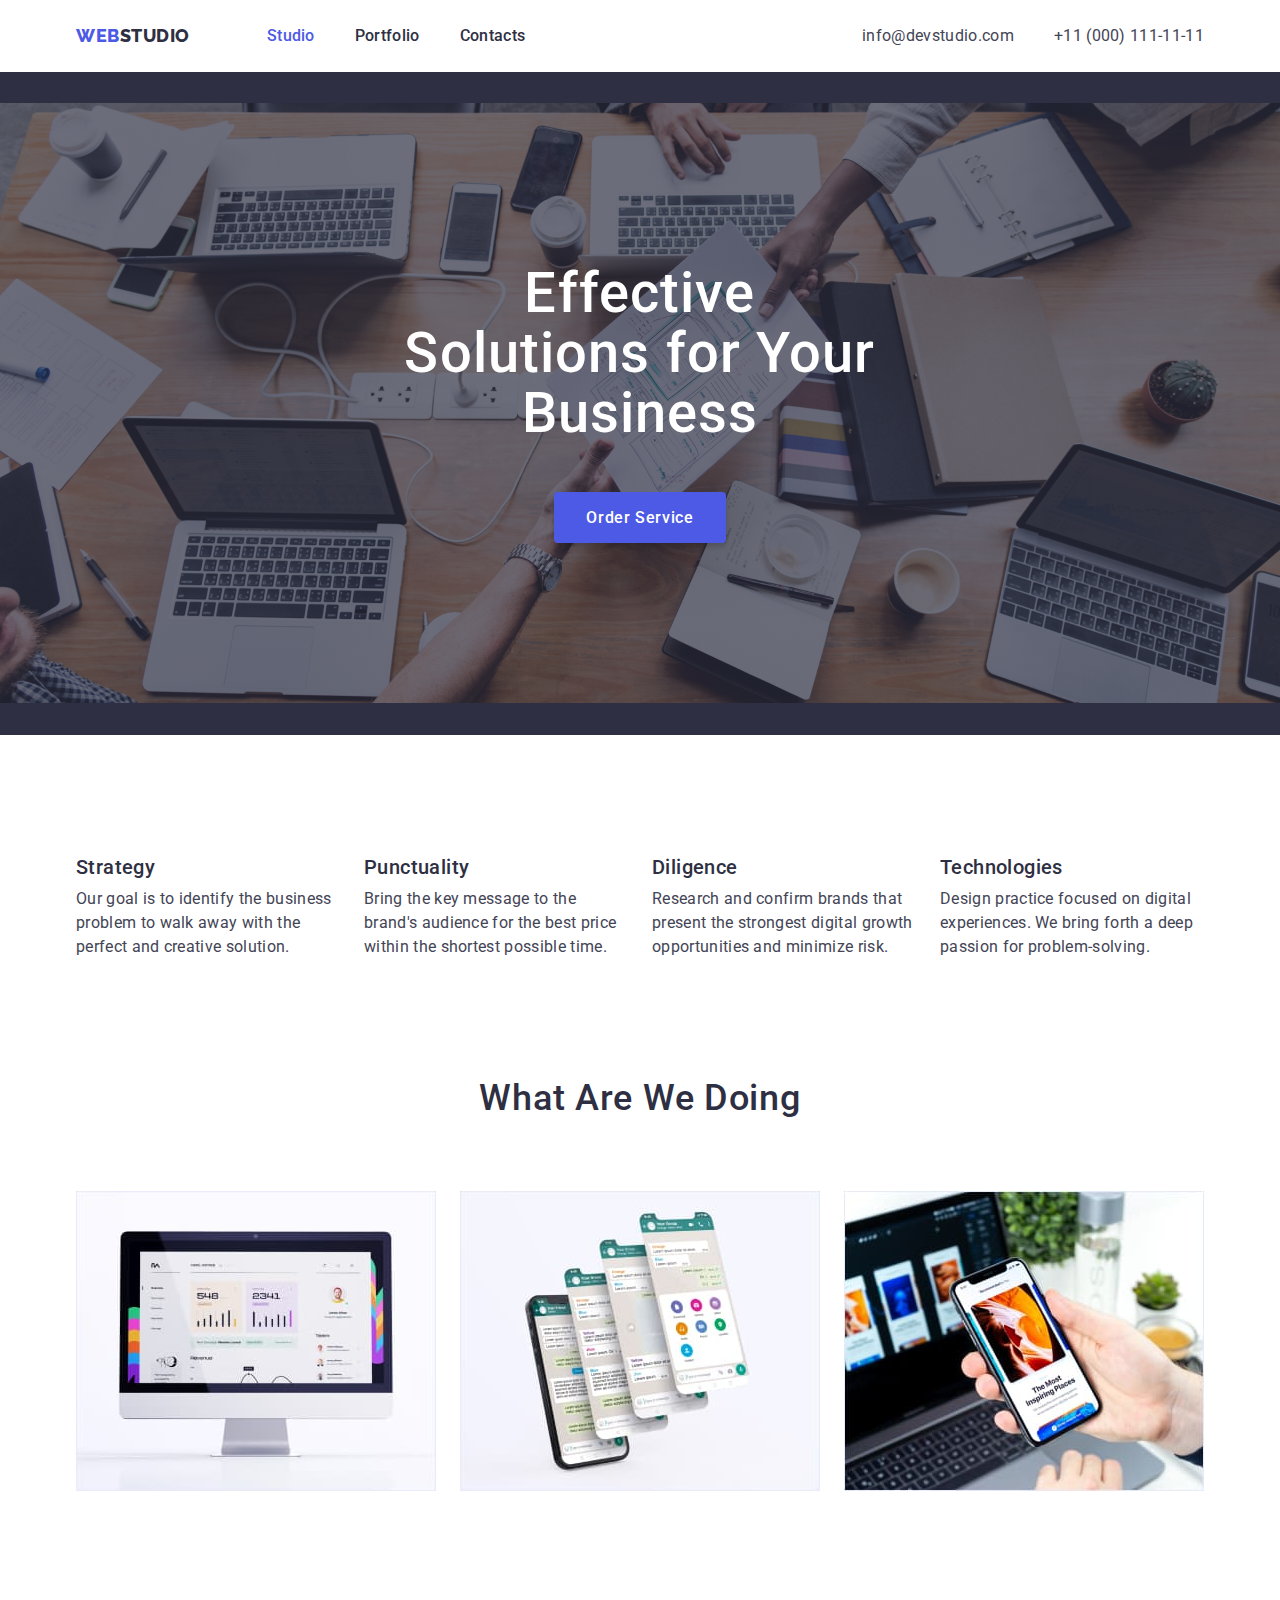
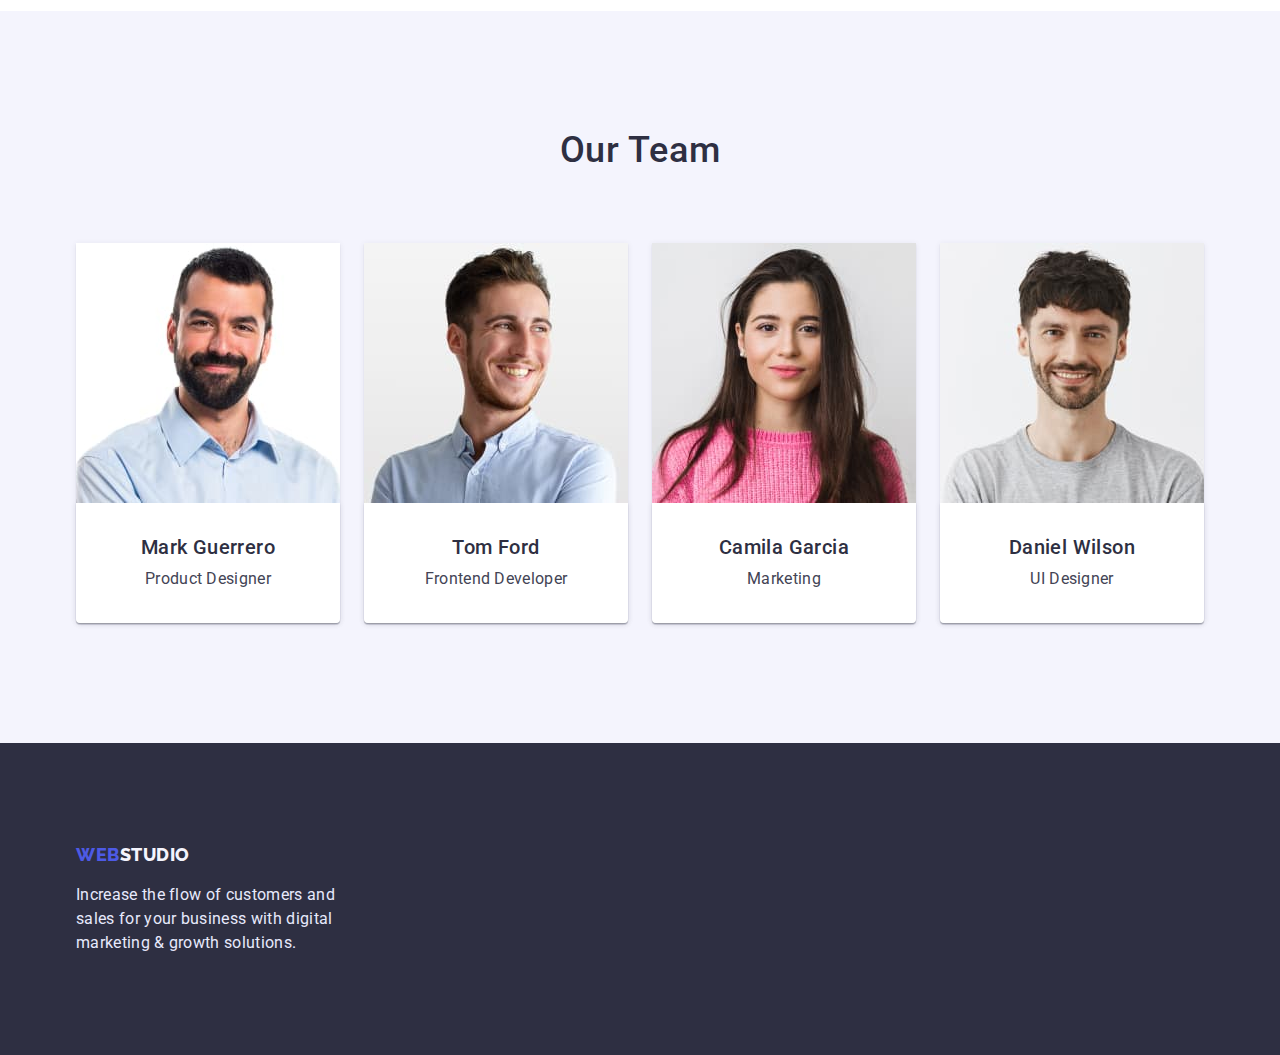
==== index.html @ efe11a9e "backgraund hero-section" ====
<!DOCTYPE html>
<html lang="en">
  <head>
    <meta charset="UTF-8" />
    <meta http-equiv="X-UA-Compatible" content="IE=edge" />
    <meta name="viewport" content="width=device-width, initial-scale=1.0" />
    <title>Studio</title>
    <link rel="preconnect" href="https://fonts.googleapis.com">
<link rel="preconnect" href="https://fonts.gstatic.com" crossorigin>
<link href="https://fonts.googleapis.com/css2?family=Raleway:wght@800&family=Roboto:wght@400;500;700;900&display=swap" rel="stylesheet">
<link rel="stylesheet" href="https://cdnjs.cloudflare.com/ajax/libs/modern-normalize/1.1.0/modern-normalize.min.css">
<link rel="stylesheet" href="./css/styles.css">
  </head>
  <body>
    <header class="header">
      <div class="container">
      <nav class="site-nav">
        <a href="./index.html" class="logo-link link"><span class="logo-first">Web</span><span class="logo-second">Studio</span></a>        
        <ul class="site-nav-list list">         
          <li><a href="./index.html" class="nav-link link current">Studio</a></li>
          <li><a href="./portfolio.html" class="nav-link link">Portfolio</a></li>
          <li><a href="" class="nav-link link">Contacts</a></li>
        </ul>
      </nav>  
      <ul class="contacts list">   
        <li class="item"><a href="mailto:info@devstudio.com" class="contacts-link link">info@devstudio.com</a></li>
        <li class="item"><a href="tel:+380961111111" class="contacts-link link">+11 (000) 111-11-11</a></li>
      </ul>
      </div>
    </header>
    <main>
      <section class="hero-section">
        <div class="container">
        <h1 class="hero-tittle">Effective Solutions for Your Business</h1>
        <button type="button" class="main-btn">Order Service</button>
        </div>
      </section>
      <section class="features-section">
        <div class="container">
        <h2 class="visually-hidden">Features</h2>
        <ul class="features-list list">
          <li class="item">
            <h3 class="list-name">Strategy</h3>
            <p class="list-text">
              Our goal is to identify the business problem to walk away with the
              perfect and creative solution.
            </p>
          </li>
          <li class="item">
            <h3 class="list-name">Punctuality</h3>
            <p class="list-text">
              Bring the key message to the brand's audience for the best price
              within the shortest possible time.
            </p>
          </li>
          <li class="item">
            <h3 class="list-name">Diligence</h3>
            <p class="list-text">
              Research and confirm brands that present the strongest digital
              growth opportunities and minimize risk.
            </p>
          </li>
          <li class="item">
            <h3 class="list-name">Technologies</h3>
            <p class="list-text">
              Design practice focused on digital experiences. We bring forth a
              deep passion for problem-solving.
            </p>
          </li>
        </ul>
        </div>
      </section>
      <section class="section-images">
        <div class="container">
        <h2 class="section-tittle">What are we doing</h2>
        <ul class="images-list list">
          <li><img src="./images/monitor.jpg" alt="Monitor" width="360"/></li>
          <li><img src="./images/mobile-screen.jpg" alt="Mobile screen" width="360"/></li>
          <li><img src="./images/mobile-version.jpg" alt="Laptop and mobile phone" width="360"/></li>
        </ul>
        </div>
      </section>
      <section class="team-section">
         <div class="container">
        <h2 class="section-tittle">Our Team</h2>
        <ul class="team-list list">
          <li class="item">
            <img src="./images/mark.jpg" alt="man with a beard" width="264"/>
            <div class="content-box" >
            <h3 class="list-name">Mark Guerrero</h3>
            <p class="list-text">Product Designer</p>
            </div>
          </li>
          <li class="item">
            <img src="./images/tom.jpg" alt="smiling man" width="264"/>
            <div class="content-box" >
            <h3 class="list-name">Tom Ford</h3>
            <p class="list-text">Frontend Developer</p>
            </div>
          </li>
          <li class="item">
            <img src="./images/camila.jpg" alt="woman in a pink sweater" width="264"/>
            <div class="content-box" >
            <h3 class="list-name">Camila Garcia</h3>
            <p class="list-text">Marketing</p>
            </div>
          </li>
          <li class="item">
            <img src="./images/daniel.jpg" alt="smiling man in gray t-shirt" width="264"/>
            <div class="content-box" >
            <h3 class="list-name">Daniel Wilson</h3>
            <p class="list-text">UI Designer</p>
            </div>
          </li>
        </ul>
        </div>
      </section>
    </main>
    <footer class="footer">
      <div class="container">
      <a href="./index.html" class="logo-link link"><span class="logo-first">Web</span><span class="logo-second">Studio</span></a>
      <p class="footer-text">
        Increase the flow of customers and sales for your business with digital
        marketing & growth solutions.
      </p>
      </div>
    </footer>
  </body>
</html>
---- css/styles.css ----
:root {
    --brand-color: #4D5AE5;
    --mian-color: #2E2F42;
    --text-color: #434455;
    --main-background-color: #FFFFFF;
    --background-light-color: #F4F4FD;
    --accent-color: #E7E9FC;

}

*,
*::before,
*::after {
    box-sizing: border-box;
}

body {
    font-family: 'Roboto', sans-serif;
    color: var(--mian-color);
    background-color: var(--main-background-color);
}
img {
    display: block;
}
.visually-hidden {
    position: absolute;
    width: 1px;
    height: 1px;
    margin: -1px;
    border: 0;
    padding: 0;
    white-space: nowrap;
    clip-path: inset(100%);
    clip: rect(0 0 0 0);
    overflow: hidden;
}

.link {
    text-decoration: none;
}

.list {
    list-style: none;
    padding: 0;
    margin: 0;
}

h1,
h2,
h3,
h4,
h5,
h6,
p {
    padding: 0;
    margin: 0;
}
.container {
    width: 1158px;
    padding-left: 15px;
    padding-right: 15px;
    margin: 0 auto;
}

.header .container {
    display: flex;
    align-items: center;
}
.header {
    box-shadow: 0px 2px 1px rgba(46, 47, 66, 0.08), 0px 1px 1px rgba(46, 47, 66, 0.16), 0px 1px 6px rgba(46, 47, 66, 0.08);
}

.logo-link {
    padding-top: 24px;
    padding-bottom: 24px;
    margin-right: 77px;

    font-family: 'Raleway', sans-serif;
    font-weight: 800;
    font-size: 18px;
    line-height: 1.33;
    letter-spacing: 0.03em;
    text-transform: uppercase;
}

.logo-first {
    color: var(--brand-color);
}

.logo-second {
    color: var(--mian-color);
}
.site-nav {
    display: flex;
}
.site-nav-list {
    display: flex;
    gap: 40px;
    align-items: center;
}

.nav-link {
    font-weight: 500;
    font-size: 16px;
    line-height: 1.5;
    letter-spacing: 0.02em;
    color: var(--mian-color);

    padding-top: 24px;
    padding-bottom: 24px;
}

.nav-link:hover,
.nav-link:focus {
    color: var(--text-color);
}

.nav-link:active {
    color: var(--brand-color);
}
.current {
    color: var(--brand-color);
}
.contacts {
    display: flex;
    margin-left: auto;
}
.contacts-link {
    font-size: 16px;
    line-height: 1.5;
    letter-spacing: 0.02em;
    color: var(--text-color);

    padding-top: 24px;
    padding-bottom: 24px;
}

.contacts-link:hover,
.contacts-link:focus {
    color: var(--brand-color);
}

.contacts .item+.item {
    margin-left: 40px;
}

.hero-section {
    background-color: var(--mian-color);
    text-align: center;

    padding-top: 192px;
    padding-bottom: 192px;

    background-image: linear-gradient(rgba(46, 47, 66, 0.7), rgba(46, 47, 66, 0.7)), url(/images/people-office.png);
    background-repeat: no-repeat;
    
    background-position: center;
    max-width: 1440px;
    margin: 0 auto;
}

.hero-tittle {
    font-weight: 500;
    font-size: 56px;
    line-height: 1.07;
    text-align: center;
    letter-spacing: 0.02em;
    color: var(--main-background-color);

    width: 492px;
    margin-left: auto;
    margin-right: auto;
    margin-bottom: 48px;
}

.main-btn {
    padding: 16px 32px;

    font-family: inherit;
    font-weight: 500;
    font-size: 16px;
    line-height: 1.2;
    letter-spacing: 0.04em;
    color: var(--main-background-color);
    background: var(--brand-color);
    box-shadow: 0px 4px 4px rgba(0, 0, 0, 0.15);
    border-radius: 4px;
    cursor: pointer;
    border: none;
}

.main-btn:hover,
.main-btn:focus {
    box-shadow: 0px 1px 6px rgba(46, 47, 66, 0.08), 0px 1px 1px rgba(46, 47, 66, 0.16), 0px 2px 1px rgba(46, 47, 66, 0.08);
}

.main-btn:active {
    background: #404BBF;
    box-shadow: 0px 4px 4px rgba(0, 0, 0, 0.15);
}

.features-section {
    padding-bottom: 120px;    
    padding-top: 120px;
}
.features-list {
    display: flex;
    gap: 24px;
}

.features-list .item {
    min-width: 264px;
}
.features-list .list-name{
    margin-bottom: 8px;
}
.list-name {
    font-weight: 500;
    font-size: 20px;
    line-height: 1.2;
    letter-spacing: 0.02em;
    color: var(--mian-color);

    margin-bottom: 8px;
}

.list-text {
    font-size: 16px;
    line-height: 1.5;
    letter-spacing: 0.02em;
    color: var(--text-color);
}

.section-images {
    padding-bottom: 120px;
}

.images-list {
    display: flex;
    gap: 24px;
}

.section-tittle {
    font-weight: 500;
    font-size: 36px;
    line-height: 1.11;
    text-align: center;
    letter-spacing: 0.02em;
    text-transform: capitalize;
    color: var(--mian-color);
    margin-bottom: 72px;
}

.team-section {
    padding-top: 120px;
    padding-bottom: 120px;

    background-color: var(--background-light-color);
}

.team-list {
    display: flex;
    gap: 24px;

    text-align: center;
    justify-content: center;
}

.team-list .item{
flex-direction: column;

background-color: var(--main-background-color);
box-shadow: 0px 1px 6px rgba(46, 47, 66, 0.08), 0px 1px 1px rgba(46, 47, 66, 0.16), 0px 2px 1px rgba(46, 47, 66, 0.08);
border-radius: 0px 0px 4px 4px;
}

.footer {
    padding-top: 100px;
    padding-bottom: 100px;
    
    background-color: var(--mian-color);
    text-align: left;
}

.footer .logo-second {
    color: var(--background-light-color);
}

.footer-text {
    margin-top: 16px;
    width: 264px;
    
    line-height: 1.5;
    letter-spacing: 0.02em;
    color: var(--accent-color);
}

.btn {
    font-family: 'Roboto', sans-serif;
    font-weight: 500;
    color: var(--brand-color);
    text-align: center;
    cursor: pointer;
    font-size: 16px;
    line-height: 1.5;
    background: var(--background-light-color);
    border: 1px solid #E7E9FC;
    letter-spacing: 0.04em;
    border-radius: 4px;

    padding: 8px 16px;
}
.btn:hover,
.btn:focus {
    color: var(--main-background-color);
    background: var(--brand-color);
    box-shadow: 0px 3px 1px rgba(0, 0, 0, 0.1), 0px 2px 1px rgba(0, 0, 0, 0.08), 0px 2px 2px rgba(0, 0, 0, 0.12);
    border-radius: 4px;
    border: 1px solid var(--brand-color);
}
.filters-section{
    padding-top: 96px;
    padding-bottom: 120px;
}
.filters-btn-list{
    display: flex;
    gap: 24px;
    
    margin-bottom: 72px;
    justify-content: center;
}

.projects{
    display: flex;
    flex-wrap: wrap;
}

.projects >.flex-element{
    flex-direction: calc((100%-48px)/3);
    margin-right: 24px;
    margin-bottom: 48px;     
}

.content-box{
    background-color: var(--main-background-color);
    display: flex;
    flex-direction: column;
    justify-content: center;
    
    padding: 32px 16px;  
}
.projects .content-box{
    align-items: flex-start;
    
    border: 0.5px solid #F4F4FD;
    box-shadow: 0px 1px 6px rgba(46, 47, 66, 0.08);
    border-top: none;  
}
.team-section .content-box{
border-top: none;
box-shadow: 0px 1px 6px rgba(46, 47, 66, 0.08), 0px 1px 1px rgba(46, 47, 66, 0.16), 0px 2px 1px rgba(46, 47, 66, 0.08);
border-radius: 0px 0px 4px 4px;
}
.flex-element:nth-child(3n){
    margin-right: 0;
}
.flex-element:nth-last-child(-n + 3) {
    margin-bottom: 0%;
}
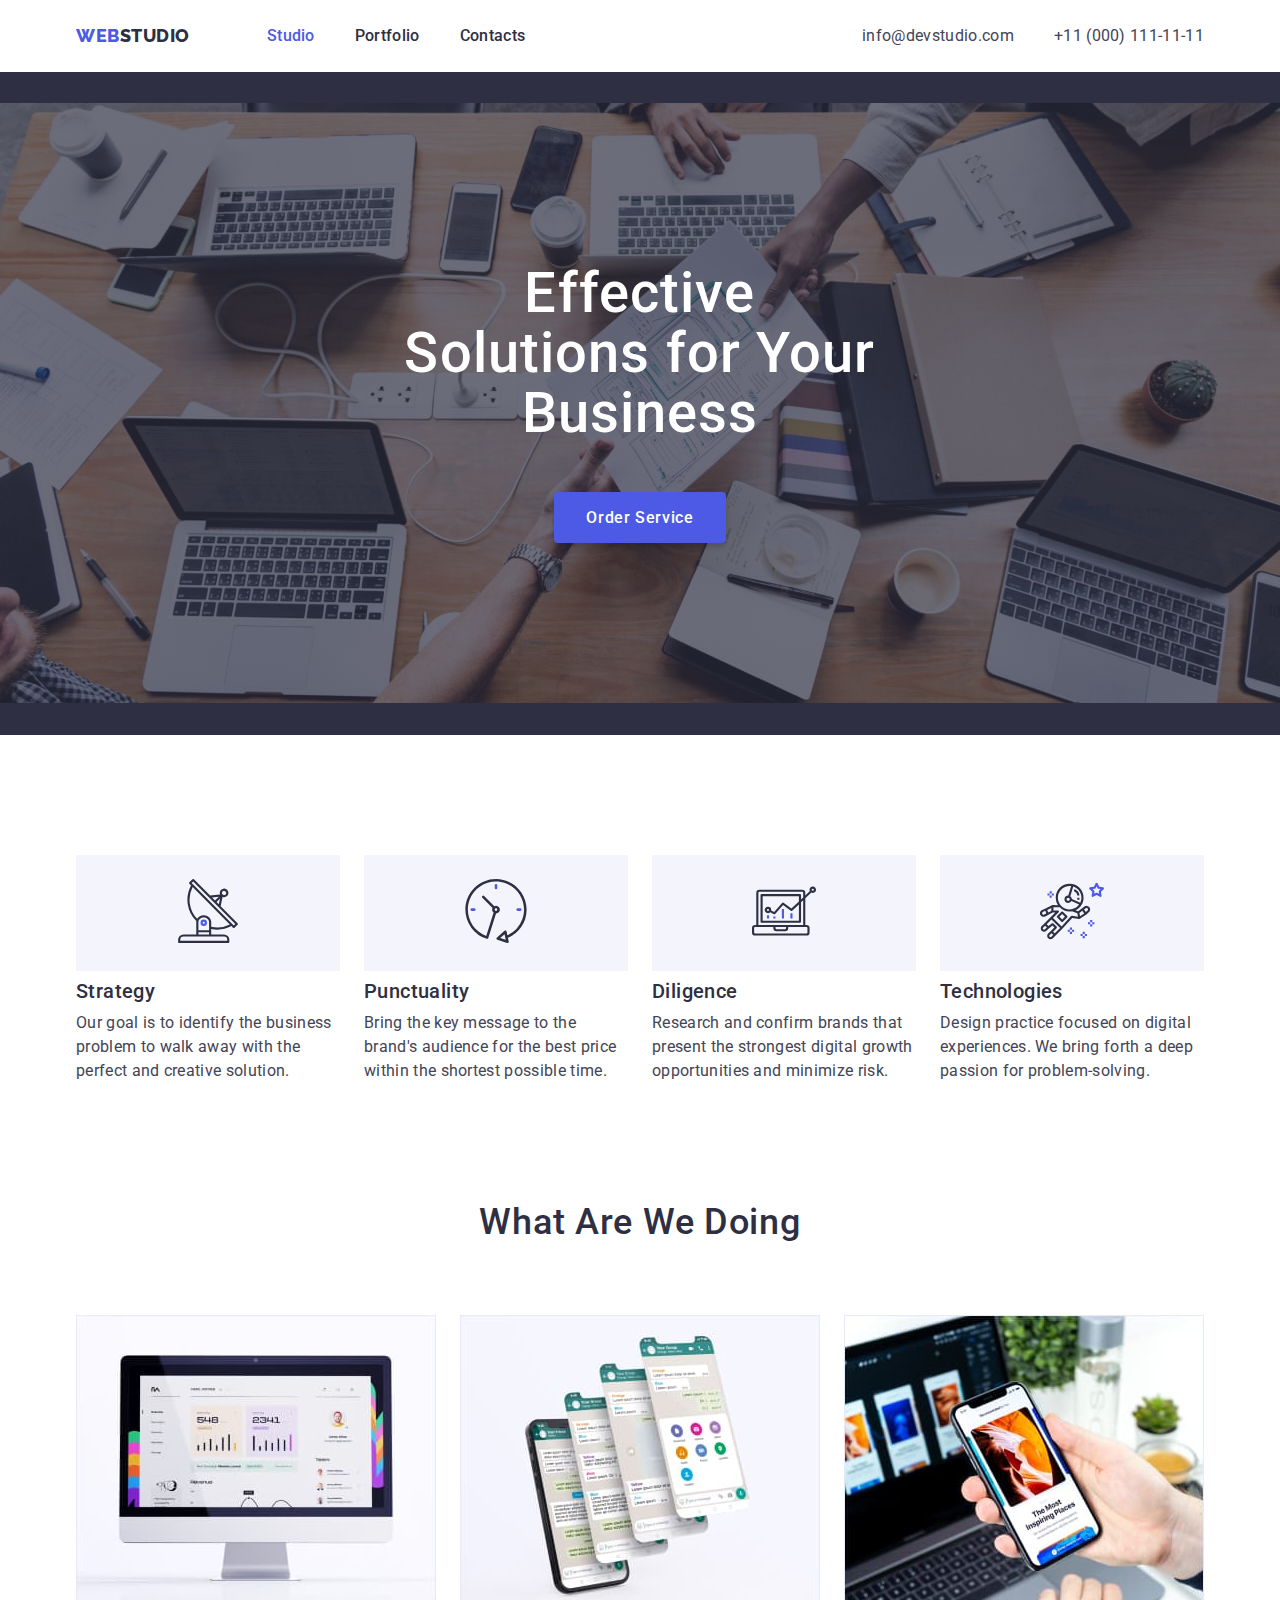
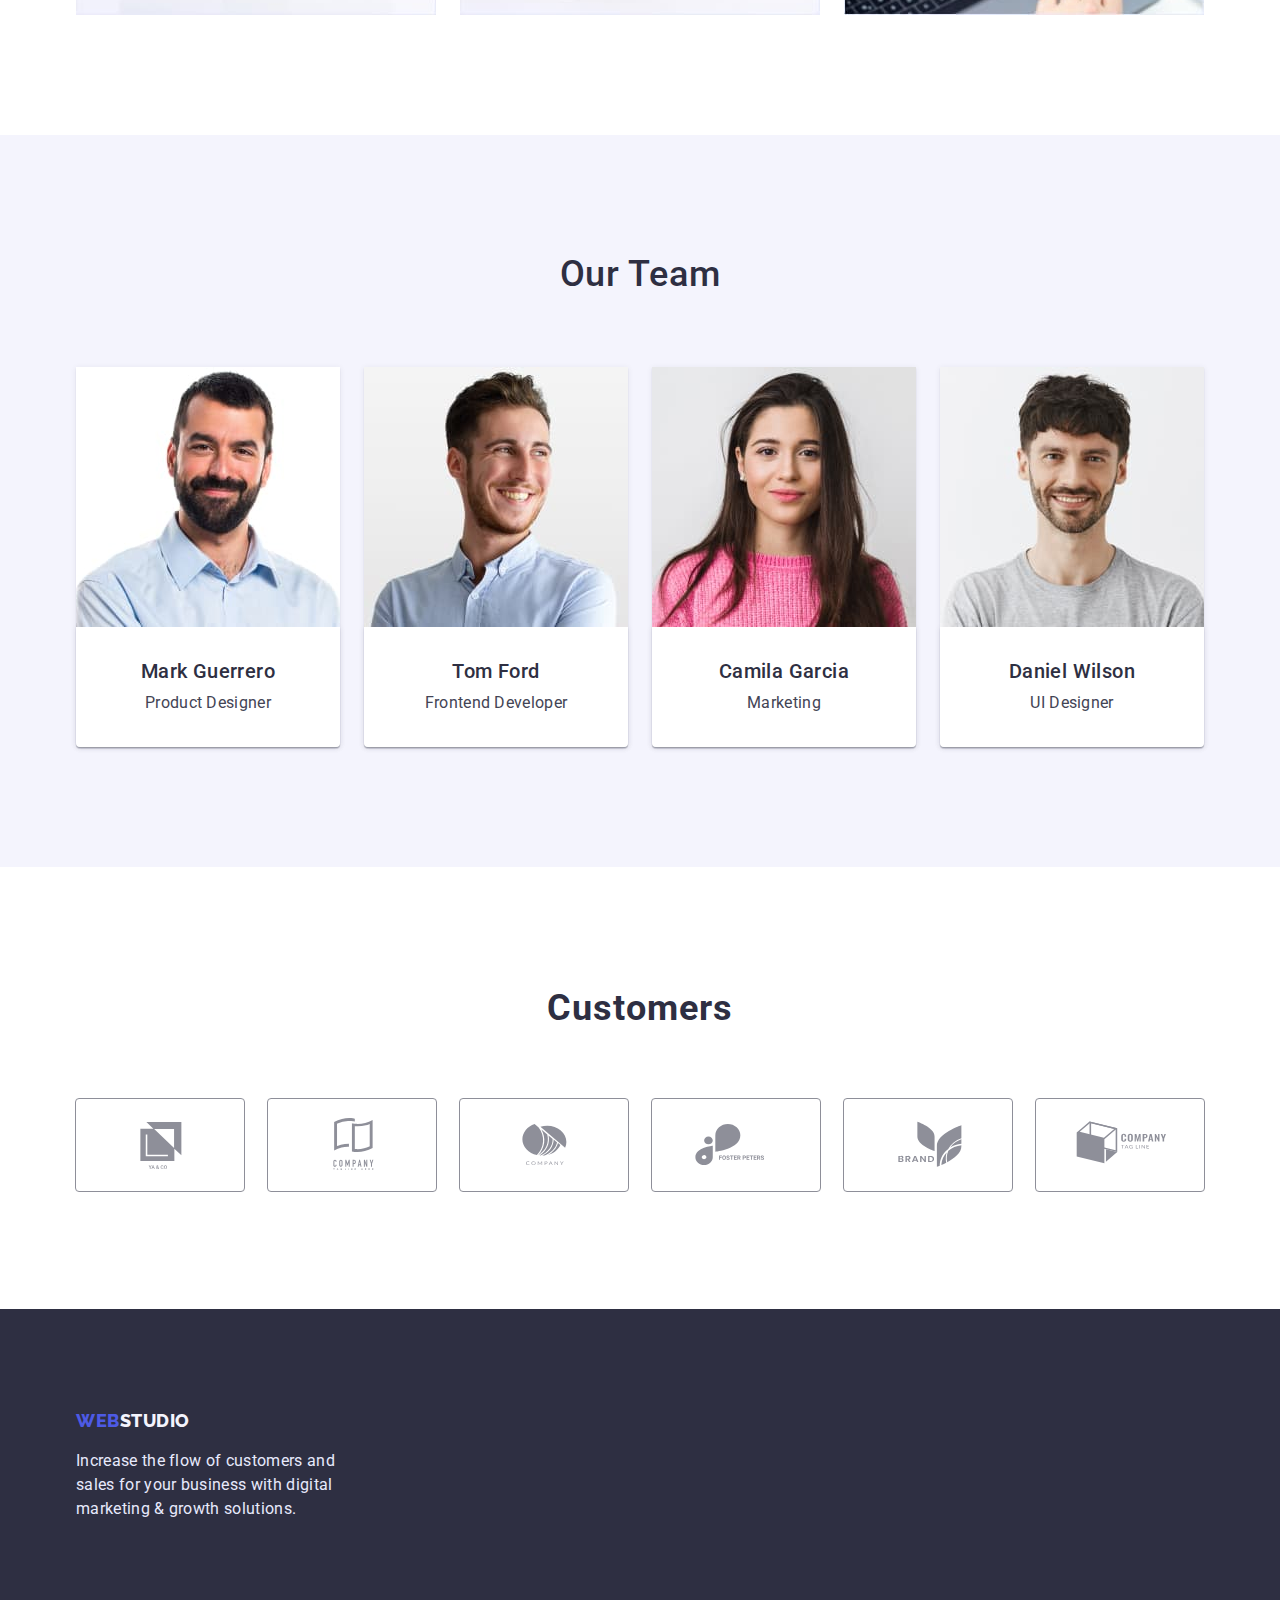
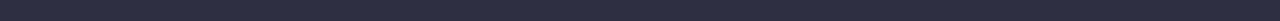
==== commit 3c52fec1: "add customers, features pictures" ====
--- a/index.html
+++ b/index.html
@@ -40,13 +40,20 @@
         <h2 class="visually-hidden">Features</h2>
         <ul class="features-list list">
           <li class="item">
+            <div class="features-box">
+            <svg class="picture"><use href="/images/symbol-defs.svg#icon-antenna"></use></svg>
+            </div>
             <h3 class="list-name">Strategy</h3>
             <p class="list-text">
               Our goal is to identify the business problem to walk away with the
               perfect and creative solution.
             </p>
+            
           </li>
           <li class="item">
+            <div class="features-box">
+            <svg class="picture"><use href="/images/symbol-defs.svg#icon-clock"></use></svg>
+            </div>
             <h3 class="list-name">Punctuality</h3>
             <p class="list-text">
               Bring the key message to the brand's audience for the best price
@@ -54,6 +61,9 @@
             </p>
           </li>
           <li class="item">
+            <div class="features-box">
+            <svg class="picture"><use href="/images/symbol-defs.svg#icon-diagram"></use></svg>
+            </div>
             <h3 class="list-name">Diligence</h3>
             <p class="list-text">
               Research and confirm brands that present the strongest digital
@@ -61,6 +71,9 @@
             </p>
           </li>
           <li class="item">
+            <div class="features-box">
+            <svg class="picture"><use href="/images/symbol-defs.svg#icon-astronaut"></use></svg>
+            </div>
             <h3 class="list-name">Technologies</h3>
             <p class="list-text">
               Design practice focused on digital experiences. We bring forth a
@@ -115,6 +128,38 @@
         </ul>
         </div>
       </section>
+      <section class="customers-section">
+        <div class="container">
+          <h2 class="section-tittle">Customers</h2>
+          <ul class="customers-list list">
+            <li class="box-icon">
+            <a href="" class="icon-link">
+              <svg class="icon"><use href="/images/symbol-defs.svg#icon-Logo-1"></use></svg>
+              </a>
+          </li>
+            <li class="box-icon">
+              <a href="" class="icon-link">
+              <svg class="icon"><use href="/images/symbol-defs.svg#icon-Logo-2"></use></svg>
+            </a></li>
+            <li class="box-icon">
+              <a href="" class="icon-link">
+              <svg class="icon"><use href="/images/symbol-defs.svg#icon-Logo-3"></use></svg>
+            </a></li>
+            <li class="box-icon">
+              <a href="" class="icon-link">
+              <svg class="icon"><use href="/images/symbol-defs.svg#icon-Logo-4"></use></svg>
+            </a></li>
+            <li class="box-icon">
+              <a href="" class="icon-link">
+              <svg class="icon"><use href="/images/symbol-defs.svg#icon-Logo-5"></use></svg>
+            </a></li>
+            <li class="box-icon">
+              <a href="" class="icon-link">
+              <svg class="icon"><use href="/images/symbol-defs.svg#icon-Logo-6"></use></svg>
+            </a></li>
+          </ul>
+        </div>
+      </section>
     </main>
     <footer class="footer">
       <div class="container">
--- a/css/styles.css
+++ b/css/styles.css
@@ -1,6 +1,7 @@
 :root {
     --brand-color: #4D5AE5;
     --mian-color: #2E2F42;
+    --light-slate: #8E8F99;
     --text-color: #434455;
     --main-background-color: #FFFFFF;
     --background-light-color: #F4F4FD;
@@ -151,7 +152,7 @@
     padding-top: 192px;
     padding-bottom: 192px;
 
-    background-image: linear-gradient(rgba(46, 47, 66, 0.7), rgba(46, 47, 66, 0.7)), url(/images/people-office.png);
+    background-image: linear-gradient(rgba(46, 47, 66, 0.7), rgba(46, 47, 66, 0.7)), url(/images/people-office.jpg);
     background-repeat: no-repeat;
     
     background-position: center;
@@ -207,7 +208,17 @@
     display: flex;
     gap: 24px;
 }
-
+.features-box{
+background-color: var(--background-light-color);
+padding: 24px 100px;
+margin-bottom: 8px;
+}
+.picture{
+    width: 64px;
+    height: 64px;
+    /* padding: 24px 100px; */
+    /* background-color:var(--background-light-color); */
+}
 .features-list .item {
     min-width: 264px;
 }
@@ -272,6 +283,45 @@
 background-color: var(--main-background-color);
 box-shadow: 0px 1px 6px rgba(46, 47, 66, 0.08), 0px 1px 1px rgba(46, 47, 66, 0.16), 0px 2px 1px rgba(46, 47, 66, 0.08);
 border-radius: 0px 0px 4px 4px;
+}
+
+.customers-section{
+    padding-top: 120px;
+    padding-bottom: 120px;
+}
+.customers-section .section-tittle{
+    font-weight: 700;
+    line-height: 1.17;
+    letter-spacing: 0.03em;
+}
+.customers-list{
+    display: flex;
+    gap: 24px;
+    text-align: center;
+}
+.box-icon{
+    display: flex;
+    justify-content: center;
+    align-items: center;
+    width: 168px;
+    height: 88px;
+}
+.icon-link{
+    fill: var(--light-slate);  
+    padding: 16px 32px;
+
+    border: 1px solid #8E8F99;
+    border-radius: 4px;
+}
+.icon-link:hover,
+.icon-link:focus{
+    fill: #404BBF;
+    border-color: #404BBF;
+    
+}
+.icon{
+    width: 104px;
+    height: 56px;
 }
 
 .footer {
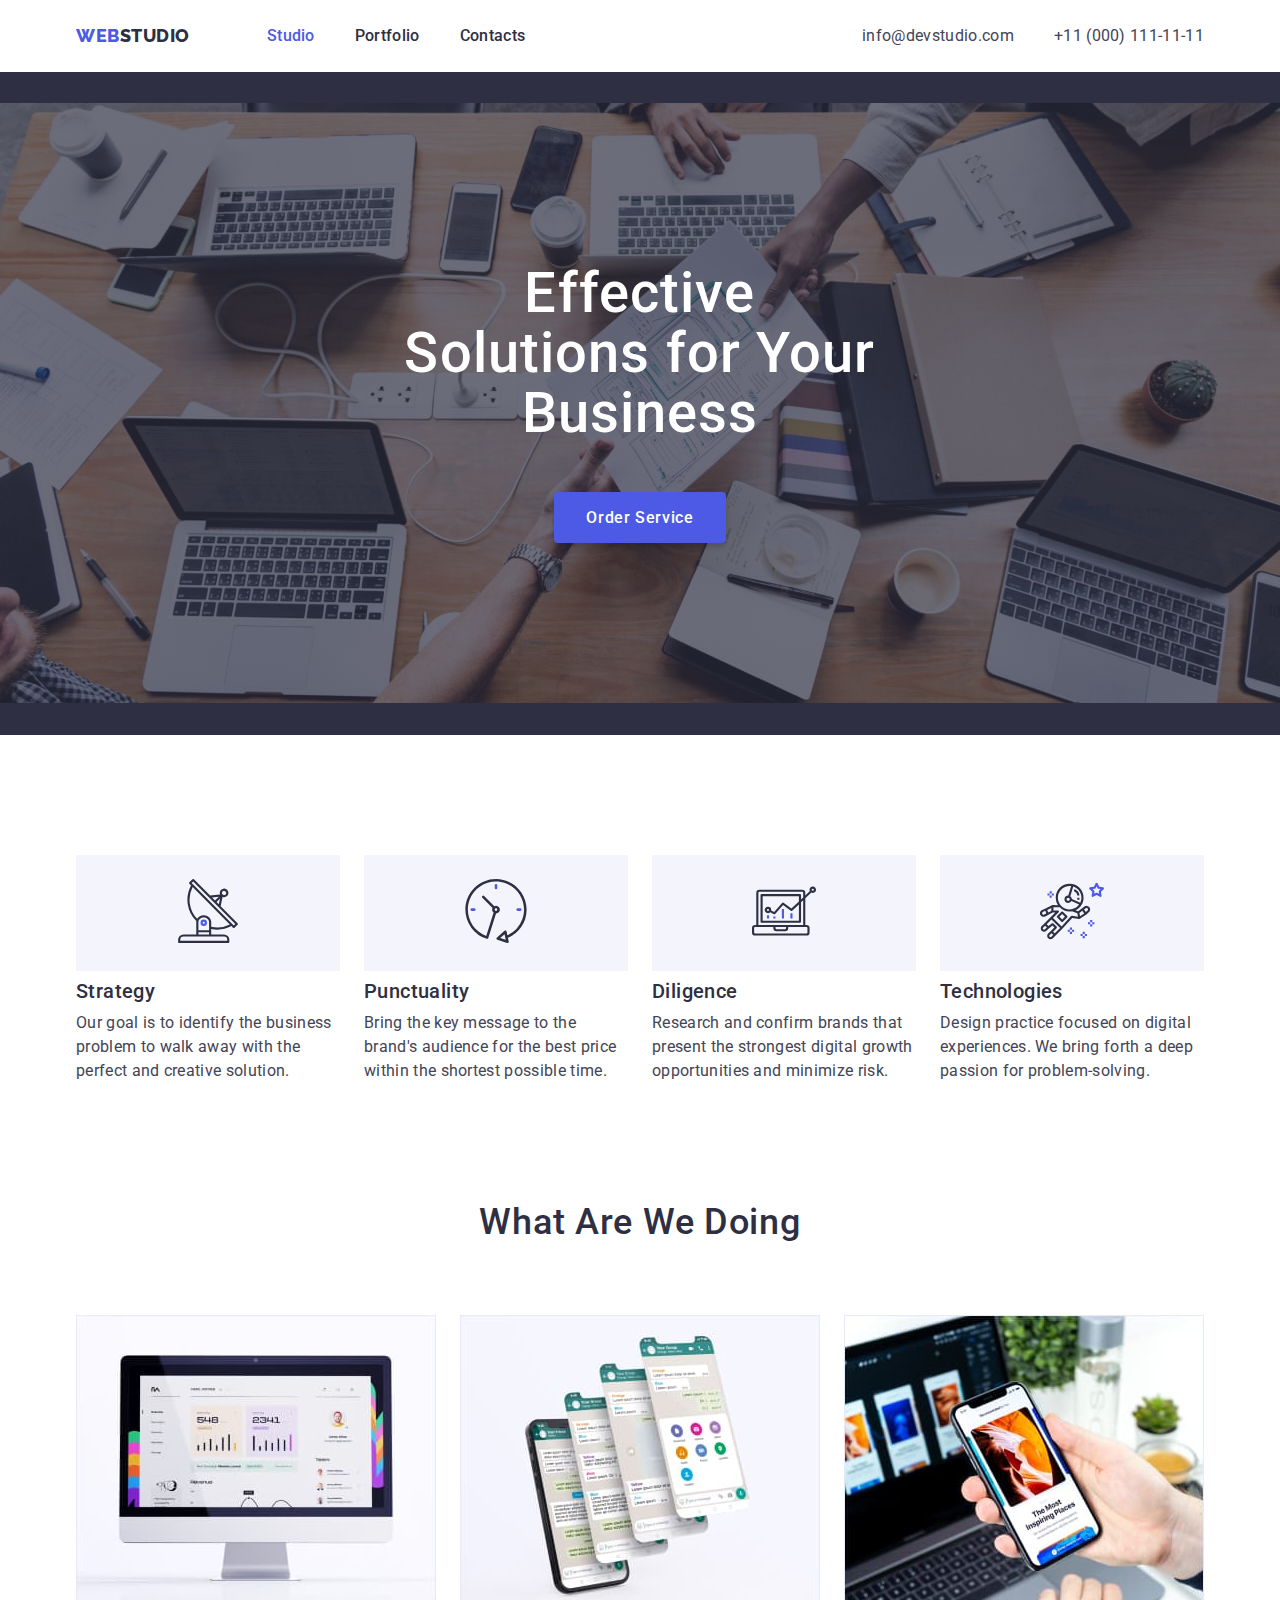
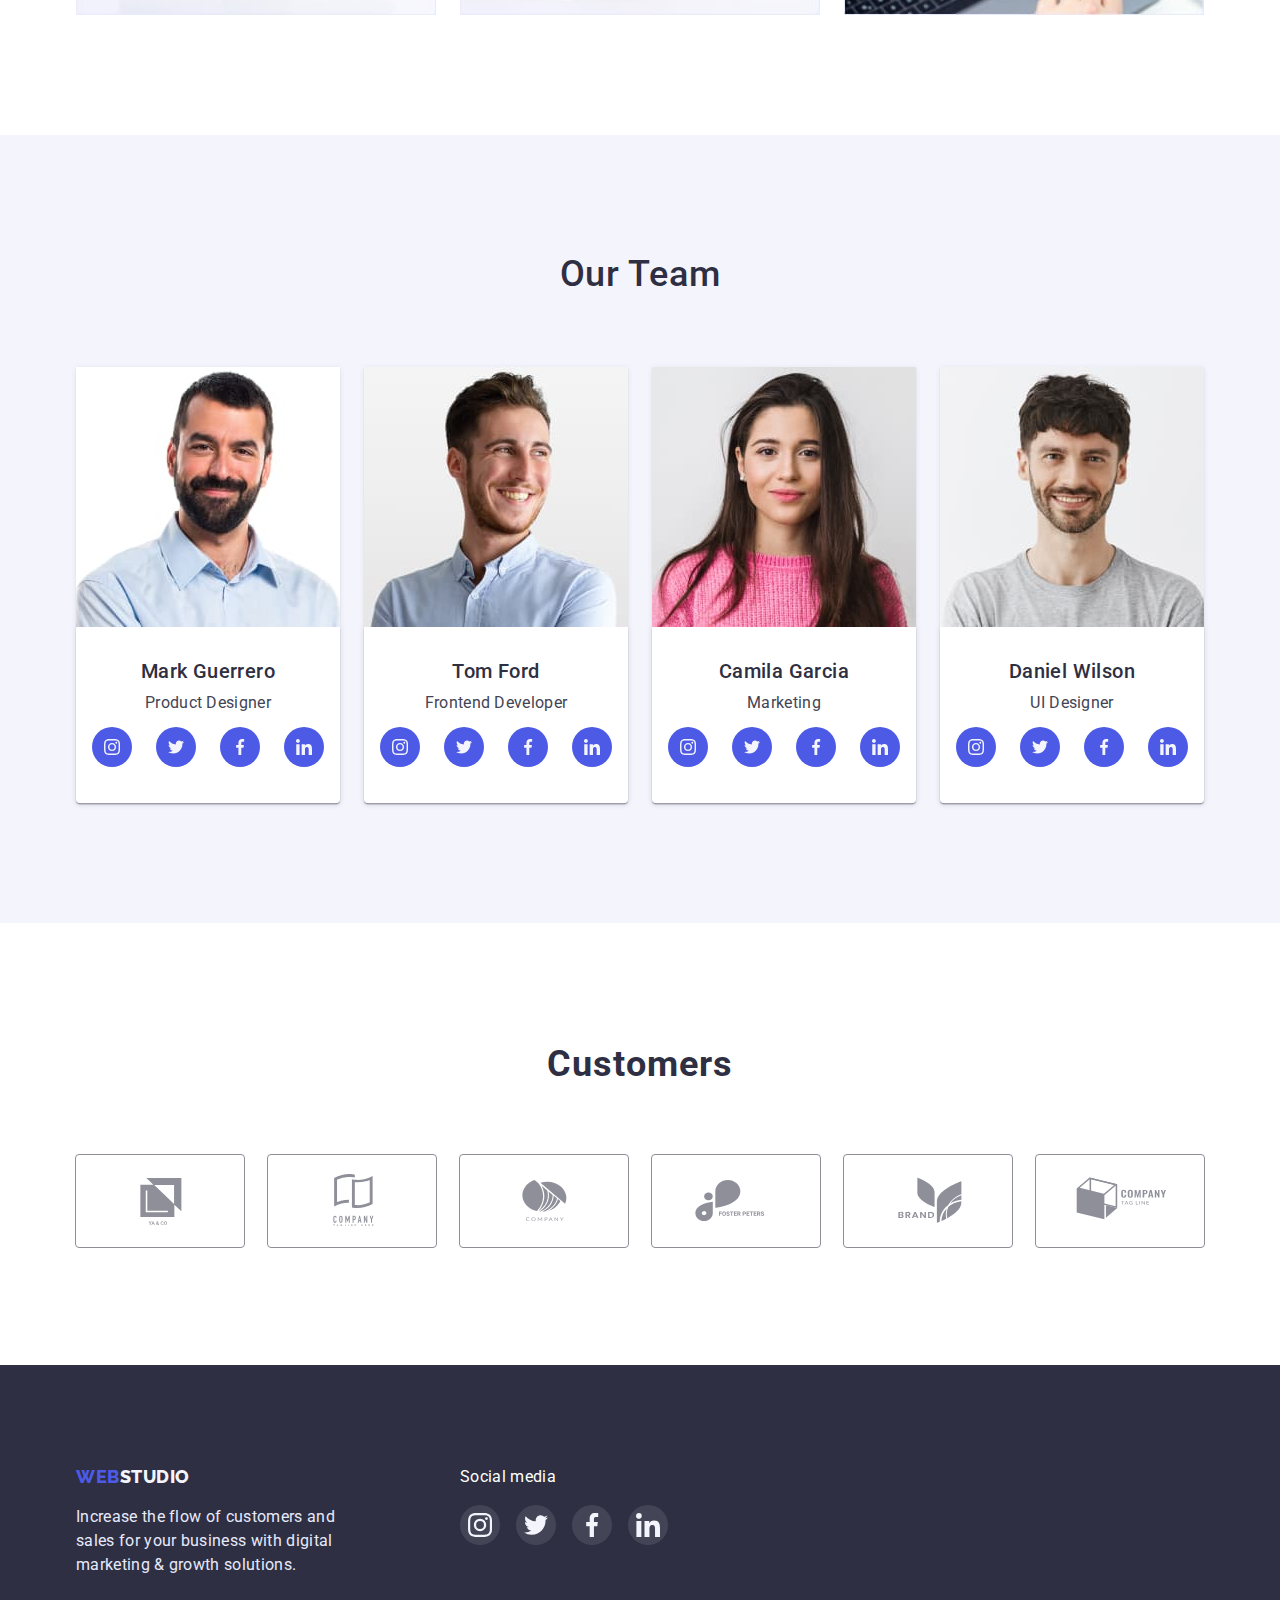
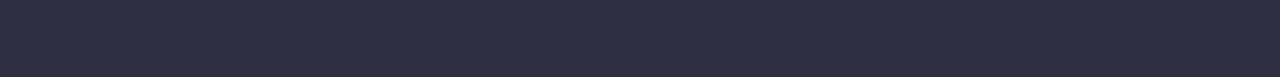
==== commit 4ed1e8d9: "add social links" ====
--- a/index.html
+++ b/index.html
@@ -41,7 +41,7 @@
         <ul class="features-list list">
           <li class="item">
             <div class="features-box">
-            <svg class="picture"><use href="/images/symbol-defs.svg#icon-antenna"></use></svg>
+            <svg width="64px" height="64px"><use href="/images/symbol-defs.svg#icon-antenna"></use></svg>
             </div>
             <h3 class="list-name">Strategy</h3>
             <p class="list-text">
@@ -52,7 +52,7 @@
           </li>
           <li class="item">
             <div class="features-box">
-            <svg class="picture"><use href="/images/symbol-defs.svg#icon-clock"></use></svg>
+            <svg width="64px" height="64px"><use href="/images/symbol-defs.svg#icon-clock"></use></svg>
             </div>
             <h3 class="list-name">Punctuality</h3>
             <p class="list-text">
@@ -62,7 +62,7 @@
           </li>
           <li class="item">
             <div class="features-box">
-            <svg class="picture"><use href="/images/symbol-defs.svg#icon-diagram"></use></svg>
+            <svg width="64px" height="64px"><use href="/images/symbol-defs.svg#icon-diagram"></use></svg>
             </div>
             <h3 class="list-name">Diligence</h3>
             <p class="list-text">
@@ -72,7 +72,7 @@
           </li>
           <li class="item">
             <div class="features-box">
-            <svg class="picture"><use href="/images/symbol-defs.svg#icon-astronaut"></use></svg>
+            <svg width="64px" height="64px"><use href="/images/symbol-defs.svg#icon-astronaut"></use></svg>
             </div>
             <h3 class="list-name">Technologies</h3>
             <p class="list-text">
@@ -102,6 +102,36 @@
             <div class="content-box" >
             <h3 class="list-name">Mark Guerrero</h3>
             <p class="list-text">Product Designer</p>
+            <ul class="social-links list">
+              <li>
+                <a href="" class="soc-link link">
+                  <svg width="16px" height="16px">
+                    <use href="./images/symbol-defs.svg#icon-instagram"></use>
+                  </svg>
+                </a>
+              </li>
+              <li>
+                <a href="" class="soc-link link">
+                  <svg width="16px" height="16px">
+                    <use href="./images/symbol-defs.svg#icon-twitter"></use>
+                  </svg>
+                </a>
+              </li>
+              <li>
+                <a href="" class="soc-link link">
+                  <svg width="16px" height="16px">
+                    <use href="./images/symbol-defs.svg#icon-facebook"></use>
+                  </svg>
+                </a>
+              </li>
+              <li>
+                <a href="" class="soc-link link">
+                  <svg width="16px" height="16px">
+                    <use href="./images/symbol-defs.svg#icon-linkedin"></use>
+                  </svg>
+                </a>
+              </li>
+            </ul>
             </div>
           </li>
           <li class="item">
@@ -109,6 +139,36 @@
             <div class="content-box" >
             <h3 class="list-name">Tom Ford</h3>
             <p class="list-text">Frontend Developer</p>
+            <ul class="social-links list">
+              <li>
+                <a href="" class="soc-link link">
+                  <svg width="16px" height="16px">
+                    <use href="./images/symbol-defs.svg#icon-instagram"></use>
+                  </svg>
+                </a>
+              </li>
+              <li>
+                <a href="" class="soc-link link">
+                  <svg width="16px" height="16px">
+                    <use href="./images/symbol-defs.svg#icon-twitter"></use>
+                  </svg>
+                </a>
+              </li>
+              <li>
+                <a href="" class="soc-link link">
+                  <svg width="16px" height="16px">
+                    <use href="./images/symbol-defs.svg#icon-facebook"></use>
+                  </svg>
+                </a>
+              </li>
+              <li>
+                <a href="" class="soc-link link">
+                  <svg width="16px" height="16px">
+                    <use href="./images/symbol-defs.svg#icon-linkedin"></use>
+                  </svg>
+                </a>
+              </li>
+            </ul>
             </div>
           </li>
           <li class="item">
@@ -116,6 +176,36 @@
             <div class="content-box" >
             <h3 class="list-name">Camila Garcia</h3>
             <p class="list-text">Marketing</p>
+            <ul class="social-links list">
+              <li>
+                <a href="" class="soc-link link">
+                  <svg width="16px" height="16px">
+                    <use href="./images/symbol-defs.svg#icon-instagram"></use>
+                  </svg>
+                </a>
+              </li>
+              <li>
+                <a href="" class="soc-link link">
+                  <svg width="16px" height="16px">
+                    <use href="./images/symbol-defs.svg#icon-twitter"></use>
+                  </svg>
+                </a>
+              </li>
+              <li>
+                <a href="" class="soc-link link">
+                  <svg width="16px" height="16px">
+                    <use href="./images/symbol-defs.svg#icon-facebook"></use>
+                  </svg>
+                </a>
+              </li>
+              <li>
+                <a href="" class="soc-link link">
+                  <svg width="16px" height="16px">
+                    <use href="./images/symbol-defs.svg#icon-linkedin"></use>
+                  </svg>
+                </a>
+              </li>
+            </ul>
             </div>
           </li>
           <li class="item">
@@ -123,6 +213,36 @@
             <div class="content-box" >
             <h3 class="list-name">Daniel Wilson</h3>
             <p class="list-text">UI Designer</p>
+            <ul class="social-links list">
+              <li>
+                <a href="" class="soc-link link">
+                  <svg width="16px" height="16px">
+                    <use href="./images/symbol-defs.svg#icon-instagram"></use>
+                  </svg>
+                </a>
+              </li>
+              <li>
+                <a href="" class="soc-link link">
+                  <svg width="16px" height="16px">
+                    <use href="./images/symbol-defs.svg#icon-twitter"></use>
+                  </svg>
+                </a>
+              </li>
+              <li>
+                <a href="" class="soc-link link">
+                  <svg width="16px" height="16px">
+                    <use href="./images/symbol-defs.svg#icon-facebook"></use>
+                  </svg>
+                </a>
+              </li>
+              <li>
+                <a href="" class="soc-link link">
+                  <svg width="16px" height="16px">
+                    <use href="./images/symbol-defs.svg#icon-linkedin"></use>
+                  </svg>
+                </a>
+              </li>
+            </ul>
             </div>
           </li>
         </ul>
@@ -134,28 +254,28 @@
           <ul class="customers-list list">
             <li class="box-icon">
             <a href="" class="icon-link">
-              <svg class="icon"><use href="/images/symbol-defs.svg#icon-Logo-1"></use></svg>
+              <svg width="104px" height="56px"><use href="/images/symbol-defs.svg#icon-Logo-1"></use></svg>
               </a>
           </li>
             <li class="box-icon">
               <a href="" class="icon-link">
-              <svg class="icon"><use href="/images/symbol-defs.svg#icon-Logo-2"></use></svg>
-            </a></li>
-            <li class="box-icon">
-              <a href="" class="icon-link">
-              <svg class="icon"><use href="/images/symbol-defs.svg#icon-Logo-3"></use></svg>
-            </a></li>
-            <li class="box-icon">
-              <a href="" class="icon-link">
-              <svg class="icon"><use href="/images/symbol-defs.svg#icon-Logo-4"></use></svg>
-            </a></li>
-            <li class="box-icon">
-              <a href="" class="icon-link">
-              <svg class="icon"><use href="/images/symbol-defs.svg#icon-Logo-5"></use></svg>
-            </a></li>
-            <li class="box-icon">
-              <a href="" class="icon-link">
-              <svg class="icon"><use href="/images/symbol-defs.svg#icon-Logo-6"></use></svg>
+              <svg width="104px" height="56px"><use href="/images/symbol-defs.svg#icon-Logo-2"></use></svg>
+            </a></li>
+            <li class="box-icon">
+              <a href="" class="icon-link">
+              <svg width="104px" height="56px"><use href="/images/symbol-defs.svg#icon-Logo-3"></use></svg>
+            </a></li>
+            <li class="box-icon">
+              <a href="" class="icon-link">
+              <svg width="104px" height="56px"><use href="/images/symbol-defs.svg#icon-Logo-4"></use></svg>
+            </a></li>
+            <li class="box-icon">
+              <a href="" class="icon-link">
+              <svg width="104px" height="56px"><use href="/images/symbol-defs.svg#icon-Logo-5"></use></svg>
+            </a></li>
+            <li class="box-icon">
+              <a href="" class="icon-link">
+              <svg width="104px" height="56px"><use href="/images/symbol-defs.svg#icon-Logo-6"></use></svg>
             </a></li>
           </ul>
         </div>
@@ -163,12 +283,50 @@
     </main>
     <footer class="footer">
       <div class="container">
+        <div class="footer-wrapper">
+          <div class="left-content">
       <a href="./index.html" class="logo-link link"><span class="logo-first">Web</span><span class="logo-second">Studio</span></a>
       <p class="footer-text">
         Increase the flow of customers and sales for your business with digital
         marketing & growth solutions.
       </p>
+    </div>
+      <div class="footer-soc-links">
+        <p class="social-name">Social media</p>
+        <ul class="footer-list list">
+          <li>
+            <a href="" class="footer-link link">
+              <svg width="24" height="24">
+                <use href="./images/symbol-defs.svg#icon-instagram"></use>
+              </svg>
+            </a>
+          </li>
+          <li>
+            <a href="" class="footer-link link">
+              <svg width="24" height="24">
+                <use href="./images/symbol-defs.svg#icon-twitter"></use>
+              </svg>
+            </a>
+          </li>
+          <li>
+            <a href="" class="footer-link link">
+              <svg width="24" height="24">
+                <use href="./images/symbol-defs.svg#icon-facebook" ></use>
+              </svg>
+            </a>
+          </li>
+          <li>
+            <a href="" class="footer-link link">
+              <svg width="24" height="24">
+                <use href="./images/symbol-defs.svg#icon-linkedin"></use>
+              </svg>
+            </a>
+          </li>
+        </ul>
+        </div>
+     
       </div>
+      
     </footer>
   </body>
 </html>
--- a/css/styles.css
+++ b/css/styles.css
@@ -213,12 +213,7 @@
 padding: 24px 100px;
 margin-bottom: 8px;
 }
-.picture{
-    width: 64px;
-    height: 64px;
-    /* padding: 24px 100px; */
-    /* background-color:var(--background-light-color); */
-}
+
 .features-list .item {
     min-width: 264px;
 }
@@ -240,6 +235,7 @@
     line-height: 1.5;
     letter-spacing: 0.02em;
     color: var(--text-color);
+
 }
 
 .section-images {
@@ -284,7 +280,23 @@
 box-shadow: 0px 1px 6px rgba(46, 47, 66, 0.08), 0px 1px 1px rgba(46, 47, 66, 0.16), 0px 2px 1px rgba(46, 47, 66, 0.08);
 border-radius: 0px 0px 4px 4px;
 }
-
+.social-links{
+    display: flex;
+    align-items: center;
+    justify-content: center;
+   
+    gap: 24px;
+    margin-top: 8px;
+    padding: 4px 0px;
+}
+.soc-link{
+    display: inline-block;
+    background-color: #4D5AE5;
+    width: 40px;
+    height: 40px;
+    padding: 12px;
+    border-radius: 50%;
+}
 .customers-section{
     padding-top: 120px;
     padding-bottom: 120px;
@@ -319,10 +331,6 @@
     border-color: #404BBF;
     
 }
-.icon{
-    width: 104px;
-    height: 56px;
-}
 
 .footer {
     padding-top: 100px;
@@ -331,6 +339,9 @@
     background-color: var(--mian-color);
     text-align: left;
 }
+.footer-wrapper{
+    display: flex;
+}
 
 .footer .logo-second {
     color: var(--background-light-color);
@@ -338,13 +349,43 @@
 
 .footer-text {
     margin-top: 16px;
+    margin-right: 0;
     width: 264px;
     
     line-height: 1.5;
     letter-spacing: 0.02em;
     color: var(--accent-color);
 }
-
+.footer-soc-links{
+    margin-left: 120px;
+}
+.social-name{
+    color: var(--main-background-color);
+    font-weight: 6500;
+    font-size: 16px;
+    line-height: 1.5;
+    letter-spacing: 0.02em;
+    margin-bottom: 16px;
+}
+.footer-list{
+    display: flex;
+    justify-content: center;
+    align-items: center;
+    gap: 16px;
+}
+.footer-link{
+    display: block;
+    text-align: center;
+    padding: 8px;
+    width: 40px;
+    height: 40px;
+    border-radius: 50%;
+    background-color: var(--text-color);
+}
+.footer-link:hover,
+.footer-link:focus{
+    background-color:#31D0AA;
+}
 .btn {
     font-family: 'Roboto', sans-serif;
     font-weight: 500;
@@ -390,6 +431,13 @@
     margin-right: 24px;
     margin-bottom: 48px;     
 }
+.projects-link{
+    display: block;
+}
+.projects-link:hover,
+.projects-link:focus{
+    box-shadow: 0px 1px 6px rgba(46, 47, 66, 0.08);
+}
 
 .content-box{
     background-color: var(--main-background-color);
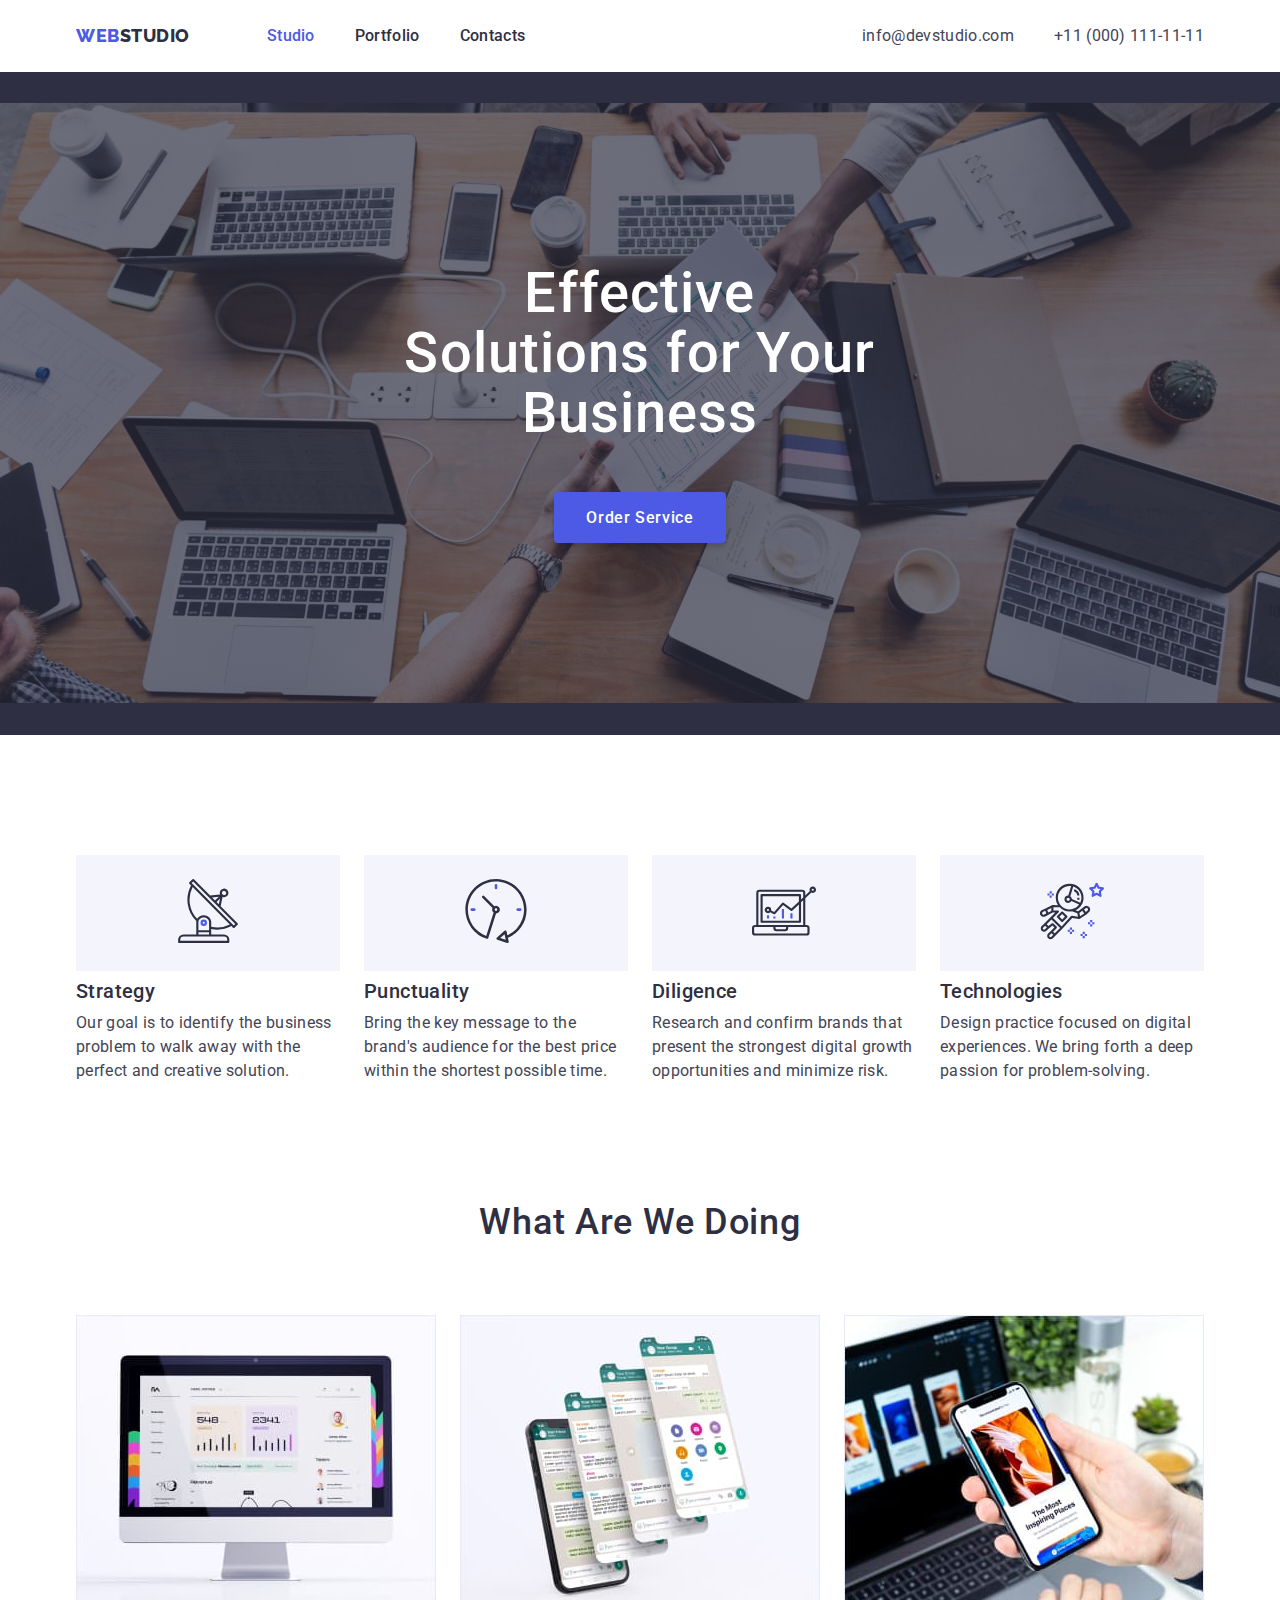
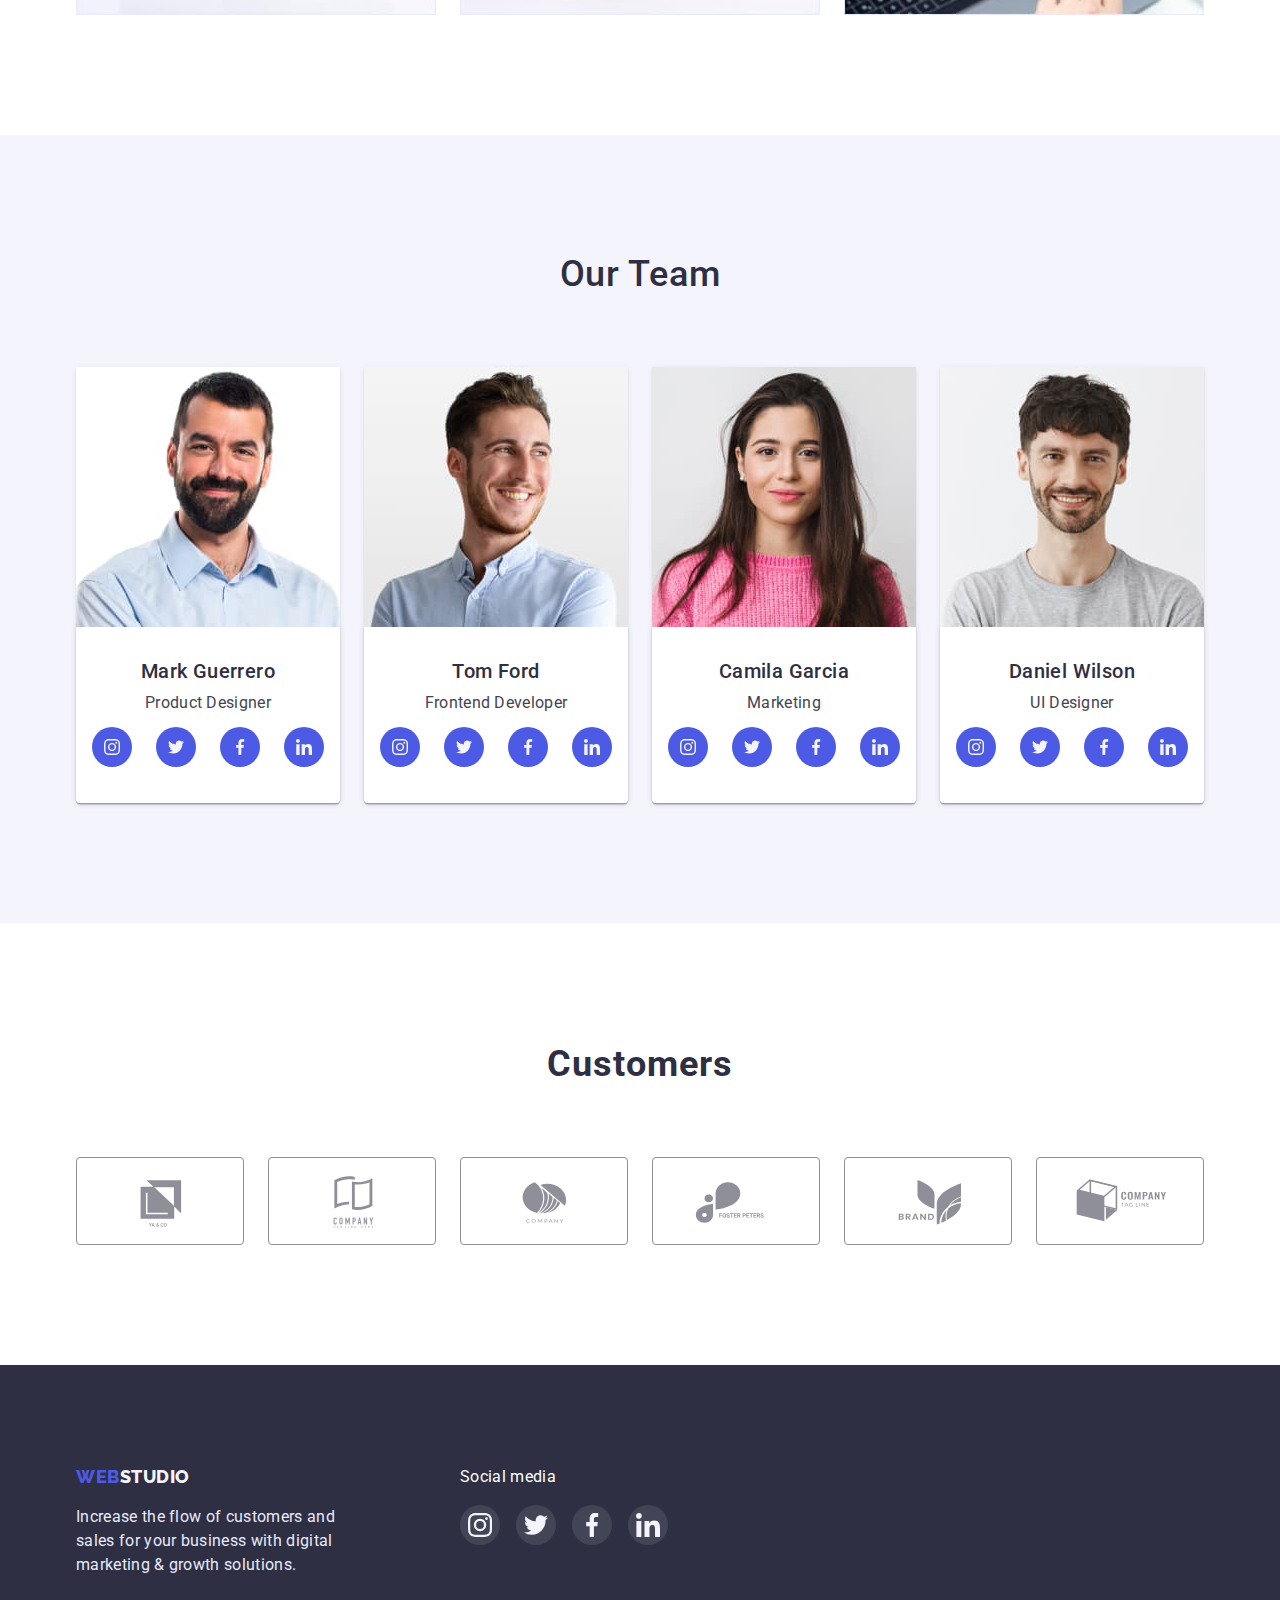
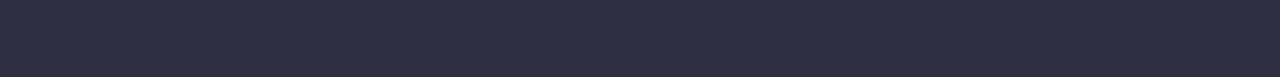
==== commit 1d0801bd: "fixed" ====
--- a/index.html
+++ b/index.html
@@ -41,7 +41,7 @@
         <ul class="features-list list">
           <li class="item">
             <div class="features-box">
-            <svg width="64px" height="64px"><use href="/images/symbol-defs.svg#icon-antenna"></use></svg>
+            <svg width="64px" height="64px"><use href="./images/symbol-defs.svg#icon-antenna"></use></svg>
             </div>
             <h3 class="list-name">Strategy</h3>
             <p class="list-text">
@@ -52,7 +52,7 @@
           </li>
           <li class="item">
             <div class="features-box">
-            <svg width="64px" height="64px"><use href="/images/symbol-defs.svg#icon-clock"></use></svg>
+            <svg width="64px" height="64px"><use href="./images/symbol-defs.svg#icon-clock"></use></svg>
             </div>
             <h3 class="list-name">Punctuality</h3>
             <p class="list-text">
@@ -62,7 +62,7 @@
           </li>
           <li class="item">
             <div class="features-box">
-            <svg width="64px" height="64px"><use href="/images/symbol-defs.svg#icon-diagram"></use></svg>
+            <svg width="64px" height="64px"><use href="./images/symbol-defs.svg#icon-diagram"></use></svg>
             </div>
             <h3 class="list-name">Diligence</h3>
             <p class="list-text">
@@ -72,7 +72,7 @@
           </li>
           <li class="item">
             <div class="features-box">
-            <svg width="64px" height="64px"><use href="/images/symbol-defs.svg#icon-astronaut"></use></svg>
+            <svg width="64px" height="64px"><use href="./images/symbol-defs.svg#icon-astronaut"></use></svg>
             </div>
             <h3 class="list-name">Technologies</h3>
             <p class="list-text">
@@ -103,28 +103,28 @@
             <h3 class="list-name">Mark Guerrero</h3>
             <p class="list-text">Product Designer</p>
             <ul class="social-links list">
-              <li>
+              <li class="soc-list">
                 <a href="" class="soc-link link">
                   <svg width="16px" height="16px">
                     <use href="./images/symbol-defs.svg#icon-instagram"></use>
                   </svg>
                 </a>
               </li>
-              <li>
+              <li class="soc-list">
                 <a href="" class="soc-link link">
                   <svg width="16px" height="16px">
                     <use href="./images/symbol-defs.svg#icon-twitter"></use>
                   </svg>
                 </a>
               </li>
-              <li>
+              <li class="soc-list">
                 <a href="" class="soc-link link">
                   <svg width="16px" height="16px">
                     <use href="./images/symbol-defs.svg#icon-facebook"></use>
                   </svg>
                 </a>
               </li>
-              <li>
+              <li class="soc-list">
                 <a href="" class="soc-link link">
                   <svg width="16px" height="16px">
                     <use href="./images/symbol-defs.svg#icon-linkedin"></use>
@@ -140,28 +140,28 @@
             <h3 class="list-name">Tom Ford</h3>
             <p class="list-text">Frontend Developer</p>
             <ul class="social-links list">
-              <li>
+              <li class="soc-list">
                 <a href="" class="soc-link link">
                   <svg width="16px" height="16px">
                     <use href="./images/symbol-defs.svg#icon-instagram"></use>
                   </svg>
                 </a>
               </li>
-              <li>
+              <li class="soc-list">
                 <a href="" class="soc-link link">
                   <svg width="16px" height="16px">
                     <use href="./images/symbol-defs.svg#icon-twitter"></use>
                   </svg>
                 </a>
               </li>
-              <li>
+              <li class="soc-list">
                 <a href="" class="soc-link link">
                   <svg width="16px" height="16px">
                     <use href="./images/symbol-defs.svg#icon-facebook"></use>
                   </svg>
                 </a>
               </li>
-              <li>
+              <li class="soc-list">
                 <a href="" class="soc-link link">
                   <svg width="16px" height="16px">
                     <use href="./images/symbol-defs.svg#icon-linkedin"></use>
@@ -177,28 +177,28 @@
             <h3 class="list-name">Camila Garcia</h3>
             <p class="list-text">Marketing</p>
             <ul class="social-links list">
-              <li>
+              <li class="soc-list">
                 <a href="" class="soc-link link">
                   <svg width="16px" height="16px">
                     <use href="./images/symbol-defs.svg#icon-instagram"></use>
                   </svg>
                 </a>
               </li>
-              <li>
+              <li class="soc-list">
                 <a href="" class="soc-link link">
                   <svg width="16px" height="16px">
                     <use href="./images/symbol-defs.svg#icon-twitter"></use>
                   </svg>
                 </a>
               </li>
-              <li>
+              <li class="soc-list">
                 <a href="" class="soc-link link">
                   <svg width="16px" height="16px">
                     <use href="./images/symbol-defs.svg#icon-facebook"></use>
                   </svg>
                 </a>
               </li>
-              <li>
+              <li class="soc-list">
                 <a href="" class="soc-link link">
                   <svg width="16px" height="16px">
                     <use href="./images/symbol-defs.svg#icon-linkedin"></use>
@@ -214,28 +214,28 @@
             <h3 class="list-name">Daniel Wilson</h3>
             <p class="list-text">UI Designer</p>
             <ul class="social-links list">
-              <li>
+              <li class="soc-list">
                 <a href="" class="soc-link link">
                   <svg width="16px" height="16px">
                     <use href="./images/symbol-defs.svg#icon-instagram"></use>
                   </svg>
                 </a>
               </li>
-              <li>
+              <li class="soc-list">
                 <a href="" class="soc-link link">
                   <svg width="16px" height="16px">
                     <use href="./images/symbol-defs.svg#icon-twitter"></use>
                   </svg>
                 </a>
               </li>
-              <li>
+              <li class="soc-list">
                 <a href="" class="soc-link link">
                   <svg width="16px" height="16px">
                     <use href="./images/symbol-defs.svg#icon-facebook"></use>
                   </svg>
                 </a>
               </li>
-              <li>
+              <li class="soc-list">
                 <a href="" class="soc-link link">
                   <svg width="16px" height="16px">
                     <use href="./images/symbol-defs.svg#icon-linkedin"></use>
@@ -254,28 +254,28 @@
           <ul class="customers-list list">
             <li class="box-icon">
             <a href="" class="icon-link">
-              <svg width="104px" height="56px"><use href="/images/symbol-defs.svg#icon-Logo-1"></use></svg>
+              <svg width="104px" height="56px"><use href="./images/symbol-defs.svg#icon-Logo-1"></use></svg>
               </a>
           </li>
             <li class="box-icon">
               <a href="" class="icon-link">
-              <svg width="104px" height="56px"><use href="/images/symbol-defs.svg#icon-Logo-2"></use></svg>
-            </a></li>
-            <li class="box-icon">
-              <a href="" class="icon-link">
-              <svg width="104px" height="56px"><use href="/images/symbol-defs.svg#icon-Logo-3"></use></svg>
-            </a></li>
-            <li class="box-icon">
-              <a href="" class="icon-link">
-              <svg width="104px" height="56px"><use href="/images/symbol-defs.svg#icon-Logo-4"></use></svg>
-            </a></li>
-            <li class="box-icon">
-              <a href="" class="icon-link">
-              <svg width="104px" height="56px"><use href="/images/symbol-defs.svg#icon-Logo-5"></use></svg>
-            </a></li>
-            <li class="box-icon">
-              <a href="" class="icon-link">
-              <svg width="104px" height="56px"><use href="/images/symbol-defs.svg#icon-Logo-6"></use></svg>
+              <svg width="104px" height="56px"><use href="./images/symbol-defs.svg#icon-Logo-2"></use></svg>
+            </a></li>
+            <li class="box-icon">
+              <a href="" class="icon-link">
+              <svg width="104px" height="56px"><use href="./images/symbol-defs.svg#icon-Logo-3"></use></svg>
+            </a></li>
+            <li class="box-icon">
+              <a href="" class="icon-link">
+              <svg width="104px" height="56px"><use href="./images/symbol-defs.svg#icon-Logo-4"></use></svg>
+            </a></li>
+            <li class="box-icon">
+              <a href="" class="icon-link">
+              <svg width="104px" height="56px"><use href="./images/symbol-defs.svg#icon-Logo-5"></use></svg>
+            </a></li>
+            <li class="box-icon">
+              <a href="" class="icon-link">
+              <svg width="104px" height="56px"><use href="./images/symbol-defs.svg#icon-Logo-6"></use></svg>
             </a></li>
           </ul>
         </div>
@@ -294,28 +294,28 @@
       <div class="footer-soc-links">
         <p class="social-name">Social media</p>
         <ul class="footer-list list">
-          <li>
+          <li class="footer-soc-list">
             <a href="" class="footer-link link">
               <svg width="24" height="24">
                 <use href="./images/symbol-defs.svg#icon-instagram"></use>
               </svg>
             </a>
           </li>
-          <li>
+          <li class="footer-soc-list">
             <a href="" class="footer-link link">
               <svg width="24" height="24">
                 <use href="./images/symbol-defs.svg#icon-twitter"></use>
               </svg>
             </a>
           </li>
-          <li>
+          <li class="footer-soc-list">
             <a href="" class="footer-link link">
               <svg width="24" height="24">
                 <use href="./images/symbol-defs.svg#icon-facebook" ></use>
               </svg>
             </a>
           </li>
-          <li>
+          <li class="footer-soc-list">
             <a href="" class="footer-link link">
               <svg width="24" height="24">
                 <use href="./images/symbol-defs.svg#icon-linkedin"></use>
--- a/css/styles.css
+++ b/css/styles.css
@@ -6,6 +6,8 @@
     --main-background-color: #FFFFFF;
     --background-light-color: #F4F4FD;
     --accent-color: #E7E9FC;
+    --success:#31D0AA;
+    --pressed-state:#404BBF;
 
 }
 
@@ -152,7 +154,7 @@
     padding-top: 192px;
     padding-bottom: 192px;
 
-    background-image: linear-gradient(rgba(46, 47, 66, 0.7), rgba(46, 47, 66, 0.7)), url(/images/people-office.jpg);
+    background-image: linear-gradient(rgba(46, 47, 66, 0.7), rgba(46, 47, 66, 0.7)), url(../images/people-office.jpg);
     background-repeat: no-repeat;
     
     background-position: center;
@@ -196,7 +198,7 @@
 }
 
 .main-btn:active {
-    background: #404BBF;
+    background: var(--pressed-state);
     box-shadow: 0px 4px 4px rgba(0, 0, 0, 0.15);
 }
 
@@ -289,13 +291,24 @@
     margin-top: 8px;
     padding: 4px 0px;
 }
+.soc-list{
+width: 40px;
+height: 40px;
+}
 .soc-link{
-    display: inline-block;
+    display: flex;
+    justify-content: center;
+    align-items: center;
     background-color: #4D5AE5;
-    width: 40px;
-    height: 40px;
+
+    width: 100%;
+    height: 100%;
     padding: 12px;
     border-radius: 50%;
+}
+.soc-link:hover,
+.soc-link:focus{
+    background-color:var(--pressed-state);
 }
 .customers-section{
     padding-top: 120px;
@@ -313,22 +326,26 @@
 }
 .box-icon{
     display: flex;
-    justify-content: center;
-    align-items: center;
+    
     width: 168px;
     height: 88px;
 }
 .icon-link{
     fill: var(--light-slate);  
     padding: 16px 32px;
+    width: 100%;
+    height: 100%;
+    display: flex;
+    justify-content: center;
+    align-items: center;
 
     border: 1px solid #8E8F99;
     border-radius: 4px;
 }
 .icon-link:hover,
 .icon-link:focus{
-    fill: #404BBF;
-    border-color: #404BBF;
+    fill: var(--pressed-state);
+    border-color:var(--pressed-state);
     
 }
 
@@ -373,18 +390,23 @@
     align-items: center;
     gap: 16px;
 }
-.footer-link{
-    display: block;
-    text-align: center;
-    padding: 8px;
+.footer-soc-list{
     width: 40px;
     height: 40px;
+}
+.footer-link{
+    display: flex;
+    justify-content: center;
+    align-items: center;
+    padding: 8px;
+    width: 100%;
+    height: 100%;
     border-radius: 50%;
     background-color: var(--text-color);
 }
 .footer-link:hover,
 .footer-link:focus{
-    background-color:#31D0AA;
+    background-color:var(--success);
 }
 .btn {
     font-family: 'Roboto', sans-serif;
